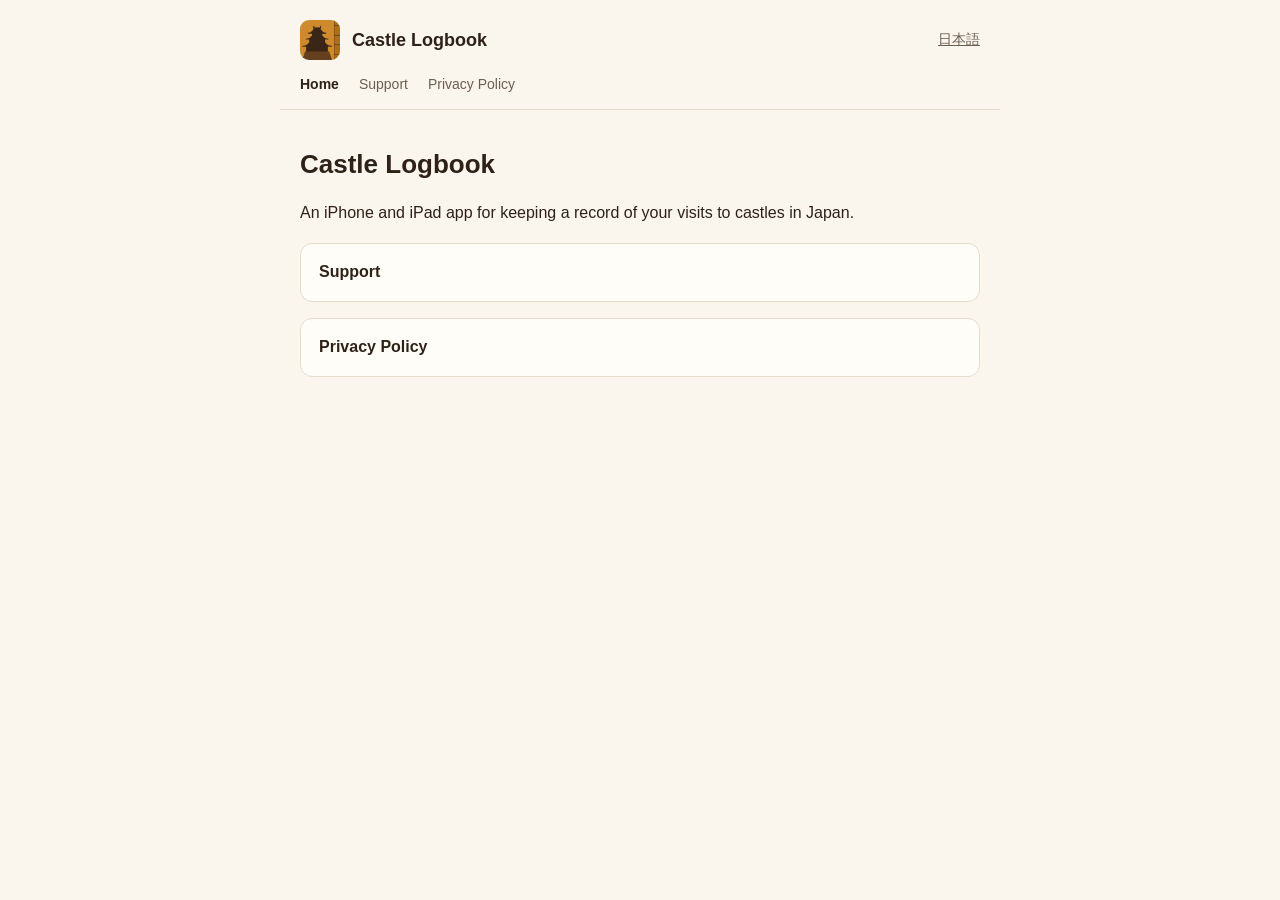
==== en/index.html @ 9eafa733 "城あるき手帖のサポートページとプライバシーポリシーを公開する Co-Authored-By: Claude Opus 5.5 <noreply@anthropic.com>" ====
<!doctype html>
<html lang="en">
<head>
<meta charset="utf-8">
<meta name="viewport" content="width=device-width, initial-scale=1">
<title>Castle Logbook</title>
<link rel="stylesheet" href="../style.css">
<link rel="icon" href="../icon.png">
</head>
<body>
<header class="site">
  <a class="brand" href="../en/"><img src="../icon.png" alt="" width="40" height="40"><span>Castle Logbook</span></a>
  <a class="lang" href="../" hreflang="ja">日本語</a>
</header>
<nav><a href="./" aria-current="page">Home</a><a href="../en/support.html">Support</a><a href="../en/privacy.html">Privacy Policy</a></nav>
<main>
<h1>Castle Logbook</h1>
<p>An iPhone and iPad app for keeping a record of your visits to castles in Japan.</p>
<ul class="links"><li><a href="support.html">Support</a></li><li><a href="privacy.html">Privacy Policy</a></li></ul>
</main>
</body>
</html>
---- style.css ----
/* サポートページとプライバシーポリシーの見た目。アイコンの柿色と焦茶に合わせる。 */
:root {
  --bg: #faf6ee;
  --surface: #fffdf8;
  --fg: #2e2117;
  --muted: #6e5e50;
  --accent: #a8641a;
  --line: #e6dccb;
  color-scheme: light;
}
@media (prefers-color-scheme: dark) {
  :root {
    --bg: #1d1712;
    --surface: #261e17;
    --fg: #f1e8dc;
    --muted: #b9a993;
    --accent: #e3a45a;
    --line: #3d3127;
    color-scheme: dark;
  }
}
* { box-sizing: border-box; }
body {
  margin: 0;
  background: var(--bg);
  color: var(--fg);
  font-family: -apple-system, BlinkMacSystemFont, "Hiragino Sans", "Yu Gothic", "Noto Sans JP", sans-serif;
  font-size: 16px;
  line-height: 1.8;
  -webkit-text-size-adjust: 100%;
}
header.site, nav, main {
  max-width: 720px;
  margin: 0 auto;
  padding-left: max(20px, env(safe-area-inset-left));
  padding-right: max(20px, env(safe-area-inset-right));
}
header.site {
  display: flex;
  align-items: center;
  justify-content: space-between;
  gap: 16px;
  padding-block: 20px 8px;
}
.brand {
  display: flex;
  align-items: center;
  gap: 12px;
  color: var(--fg);
  font-weight: 700;
  font-size: 18px;
  text-decoration: none;
}
.brand img { border-radius: 9px; }
.lang { color: var(--muted); font-size: 14px; }
nav {
  display: flex;
  flex-wrap: wrap;
  gap: 4px 20px;
  padding-block: 4px 12px;
  border-bottom: 1px solid var(--line);
  font-size: 14px;
}
nav a { color: var(--muted); text-decoration: none; }
nav a[aria-current="page"] { color: var(--fg); font-weight: 600; }
main { padding-block: 8px 64px; }
h1 { font-size: 26px; line-height: 1.4; margin: 28px 0 16px; text-wrap: balance; }
h2 { font-size: 18px; line-height: 1.5; margin: 32px 0 8px; }
p, ul { margin: 0 0 16px; }
ul { padding-left: 1.4em; }
li { margin-bottom: 4px; }
a { color: var(--accent); overflow-wrap: anywhere; }
a:focus-visible { outline: 2px solid var(--accent); outline-offset: 2px; }
ul.links { list-style: none; padding: 0; display: grid; gap: 12px; }
ul.links a {
  display: block;
  padding: 14px 18px;
  background: var(--surface);
  border: 1px solid var(--line);
  border-radius: 12px;
  color: var(--fg);
  font-weight: 600;
  text-decoration: none;
}
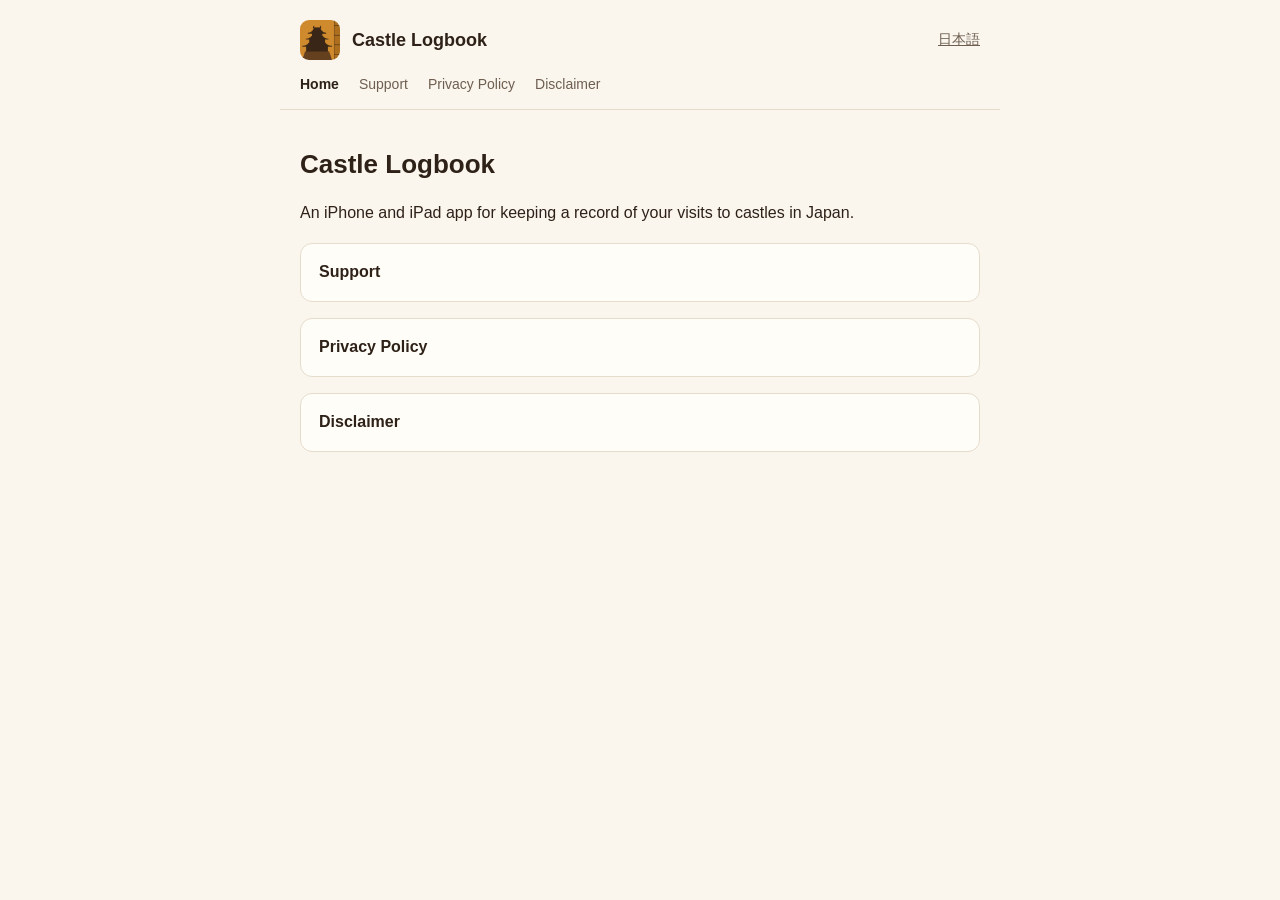
==== commit b33aa83c: "免責事項のページを足し、サポートページの題を直す Co-Authored-By: Claude Opus 5.5 <noreply@anthropic.com>" ====
--- a/en/index.html
+++ b/en/index.html
@@ -12,11 +12,11 @@
   <a class="brand" href="../en/"><img src="../icon.png" alt="" width="40" height="40"><span>Castle Logbook</span></a>
   <a class="lang" href="../" hreflang="ja">日本語</a>
 </header>
-<nav><a href="./" aria-current="page">Home</a><a href="../en/support.html">Support</a><a href="../en/privacy.html">Privacy Policy</a></nav>
+<nav><a href="./" aria-current="page">Home</a><a href="../en/support.html">Support</a><a href="../en/privacy.html">Privacy Policy</a><a href="../en/disclaimer.html">Disclaimer</a></nav>
 <main>
 <h1>Castle Logbook</h1>
 <p>An iPhone and iPad app for keeping a record of your visits to castles in Japan.</p>
-<ul class="links"><li><a href="support.html">Support</a></li><li><a href="privacy.html">Privacy Policy</a></li></ul>
+<ul class="links"><li><a href="support.html">Support</a></li><li><a href="privacy.html">Privacy Policy</a></li><li><a href="disclaimer.html">Disclaimer</a></li></ul>
 </main>
 </body>
 </html>
